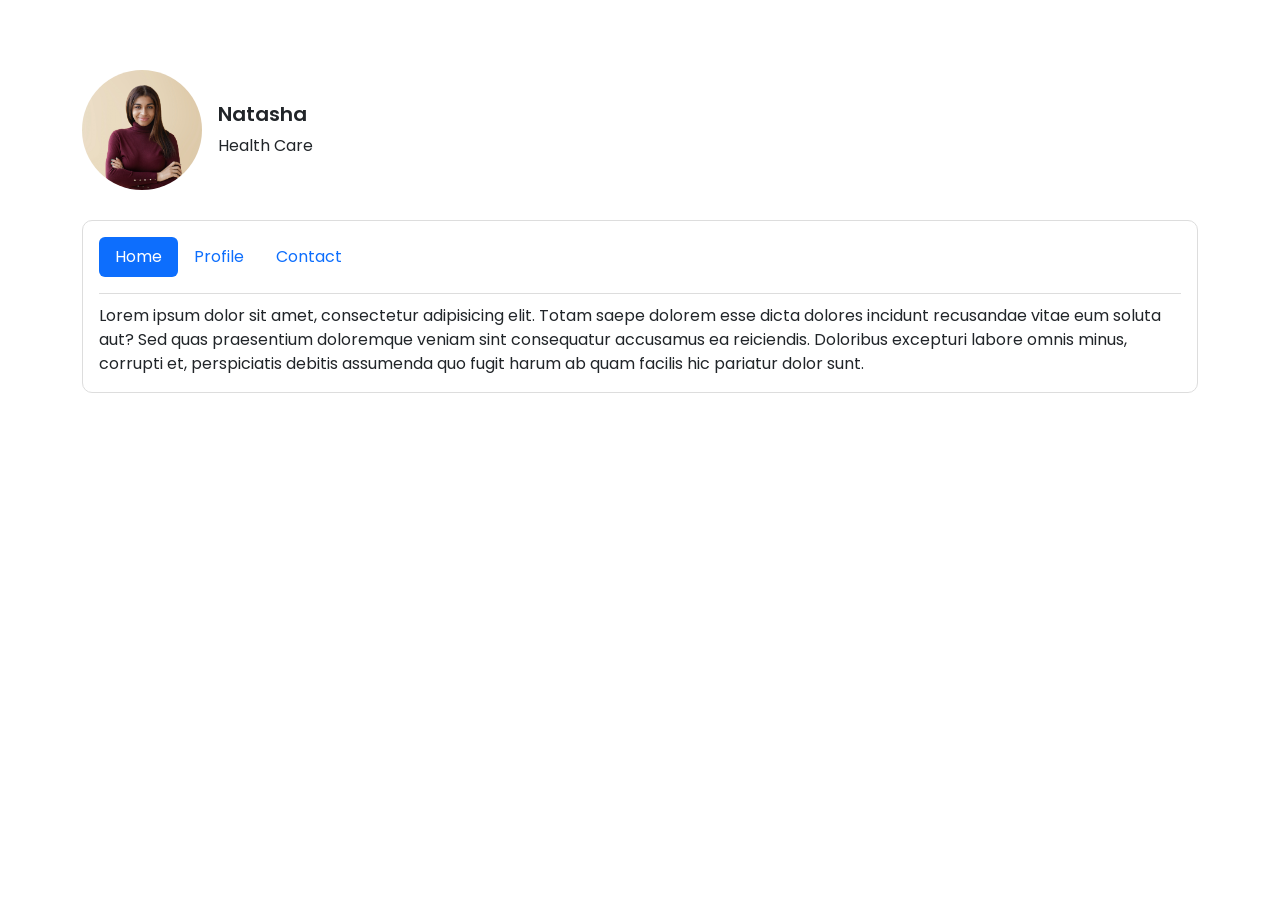
==== profile-details.html @ 5de52268 "pro care card section and profile details page design done" ====
<!DOCTYPE html>
<html lang="en">
<head>
    <meta charset="UTF-8">
    <meta name="viewport" content="width=device-width, initial-scale=1.0">
    <!-- site title -->
    <title>Pro Care Template</title>
    <!-- google font -->
    <link rel="preconnect" href="https://fonts.googleapis.com">
    <link rel="preconnect" href="https://fonts.gstatic.com" crossorigin>
    <link
        href="https://fonts.googleapis.com/css2?family=Poppins:ital,wght@0,100;0,200;0,300;0,400;0,500;0,600;0,700;0,800;0,900;1,100;1,200;1,300;1,400;1,500;1,600;1,700;1,800;1,900&display=swap"
        rel="stylesheet">
    <!-- css links -->
    <link href="https://cdn.jsdelivr.net/npm/bootstrap@5.3.5/dist/css/bootstrap.min.css" rel="stylesheet"
        integrity="sha384-SgOJa3DmI69IUzQ2PVdRZhwQ+dy64/BUtbMJw1MZ8t5HZApcHrRKUc4W0kG879m7" crossorigin="anonymous">
    <link rel="stylesheet" href="https://cdn.jsdelivr.net/npm/swiper@11/swiper-bundle.min.css" />
    <link rel="stylesheet" href="style.css">
</head>
<body>
    
    <section class="profile_details_area">
        <div class="container">
            <div class="user_profile">
                <div class="user_image">
                    <img src="images/female1.jpg" alt="">
                </div>
                <div class="user_info">
                    <h3 class="name">Natasha</h3>
                    <p class="designation">Health Care</p>
                </div>
            </div>
            <div class="profile_details">
                <ul class="nav nav-pills mb-3" id="pills-tab" role="tablist">
                    <li class="nav-item" role="presentation">
                        <button class="nav-link active" id="pills-home-tab" data-bs-toggle="pill" data-bs-target="#pills-home"
                            type="button" role="tab" aria-controls="pills-home" aria-selected="true">Home</button>
                    </li>
                    <li class="nav-item" role="presentation">
                        <button class="nav-link" id="pills-profile-tab" data-bs-toggle="pill" data-bs-target="#pills-profile"
                            type="button" role="tab" aria-controls="pills-profile" aria-selected="false">Profile</button>
                    </li>
                    <li class="nav-item" role="presentation">
                        <button class="nav-link" id="pills-contact-tab" data-bs-toggle="pill" data-bs-target="#pills-contact"
                            type="button" role="tab" aria-controls="pills-contact" aria-selected="false">Contact</button>
                    </li>
                </ul>
                <div class="tab-content" id="pills-tabContent">
                    <div class="tab-pane fade show active" id="pills-home" role="tabpanel" aria-labelledby="pills-home-tab"
                        tabindex="0">
                        Lorem ipsum dolor sit amet, consectetur adipisicing elit. Totam saepe dolorem esse dicta dolores incidunt recusandae vitae eum soluta aut? Sed quas praesentium doloremque veniam sint consequatur accusamus ea reiciendis. Doloribus excepturi labore omnis minus, corrupti et, perspiciatis debitis assumenda quo fugit harum ab quam facilis hic pariatur dolor sunt.
                    </div>
                    <div class="tab-pane fade" id="pills-profile" role="tabpanel" aria-labelledby="pills-profile-tab" tabindex="0">
                        Lorem ipsum dolor sit amet consectetur adipisicing elit. Inventore, eaque. Laborum illo adipisci veritatis cumque quos molestias ipsum dolores labore impedit consectetur temporibus ea, consequuntur autem voluptatem voluptates facilis provident!
                    </div>
                    <div class="tab-pane fade" id="pills-contact" role="tabpanel" aria-labelledby="pills-contact-tab" tabindex="0">
                        Lorem ipsum dolor sit, amet consectetur adipisicing elit. Enim ab laboriosam expedita similique doloribus molestiae tenetur aperiam assumenda neque tempora?
                    </div>
                </div>
            </div>
        </div>
    </section>

    <!-- script -->
    <script src="https://cdn.jsdelivr.net/npm/bootstrap@5.3.5/dist/js/bootstrap.bundle.min.js"
        integrity="sha384-k6d4wzSIapyDyv1kpU366/PK5hCdSbCRGRCMv+eplOQJWyd1fbcAu9OCUj5zNLiq"
        crossorigin="anonymous"></script>
    <script src="https://cdn.jsdelivr.net/npm/swiper@11/swiper-bundle.min.js"></script>
    <script src="index.js"></script>
</body>
</html>
---- style.css ----
*{
    margin: 0;
    padding: 0;
    box-sizing: border-box;
}
body{
    font-family: 'Poppins', sans-serif;
}
p {
    font-family: 'Poppins', sans-serif;
    font-size: 16px;
}
h1, h2, h3, h4, h5, h6 {
    font-family: 'Poppins', sans-serif;
    font-weight: 600;
}
h1 {
    font-size: 40px;
}
h2 {
    font-size: 32px;
}
h3 {
    font-size: 28px;
}
h4 {
    font-size: 24px;
}
h5 {
    font-size: 20px;
}
h6 {
    font-size: 18px;
}
a {
    text-decoration: none;
    color: inherit;
}
a:hover {
    text-decoration: none;
    color: inherit;
}
a:focus {
    outline: none;
}
button {
    cursor: pointer;
    border: none;
    background: none;
    font-family: 'Poppins', sans-serif;
}
button:focus {
    outline: none;
}

/* section title style here */
.section_title {
    margin-bottom: 50px;
}
.section_title h2 {
    font-size: 32px;
    margin-bottom: 10px;
    text-align: center;
    color: #333;
}

/* default card style here */
.pro_cara_giver .card .action_button {
    display: flex;
    align-items: center;
    justify-content: space-between;
    padding: 0 1rem 1rem 1rem;
}
/* pro care giverr style here */
.pro_cara_giver {
    margin: 70px 0;
}
.action_button .online {
    color: green;
}
.action_button .ofline {
    color: red;
}
.proCareCard {
    padding-bottom: 70px;
}

/* profile details */
.profile_details_area {
    overflow: hidden;
    margin: 70px 0;
}
.profile_details_area .user_profile {
    display: flex;
    align-items: center;
    gap: 16px;
    margin-bottom: 30px;
}
.profile_details_area .user_info .name {
    font-size: 20px;
}
.profile_details_area .user_info .designation {
    margin-bottom: 0;
}
.profile_details_area .user_image {
    max-width: 120px;
    height: 120px;
    border-radius: 50%;
}
.profile_details_area .user_image img {
    width: 100%;
    height: 100%;
    object-fit: cover;
    border-radius: 50%;
}
.profile_details_area .profile_details {
    padding: 1rem;
    border: 1px solid #ddd;
    border-radius: 10px;
}
.profile_details_area .tab-content {
    border-top: 1px solid #ddd;
    padding-top: 10px;
}
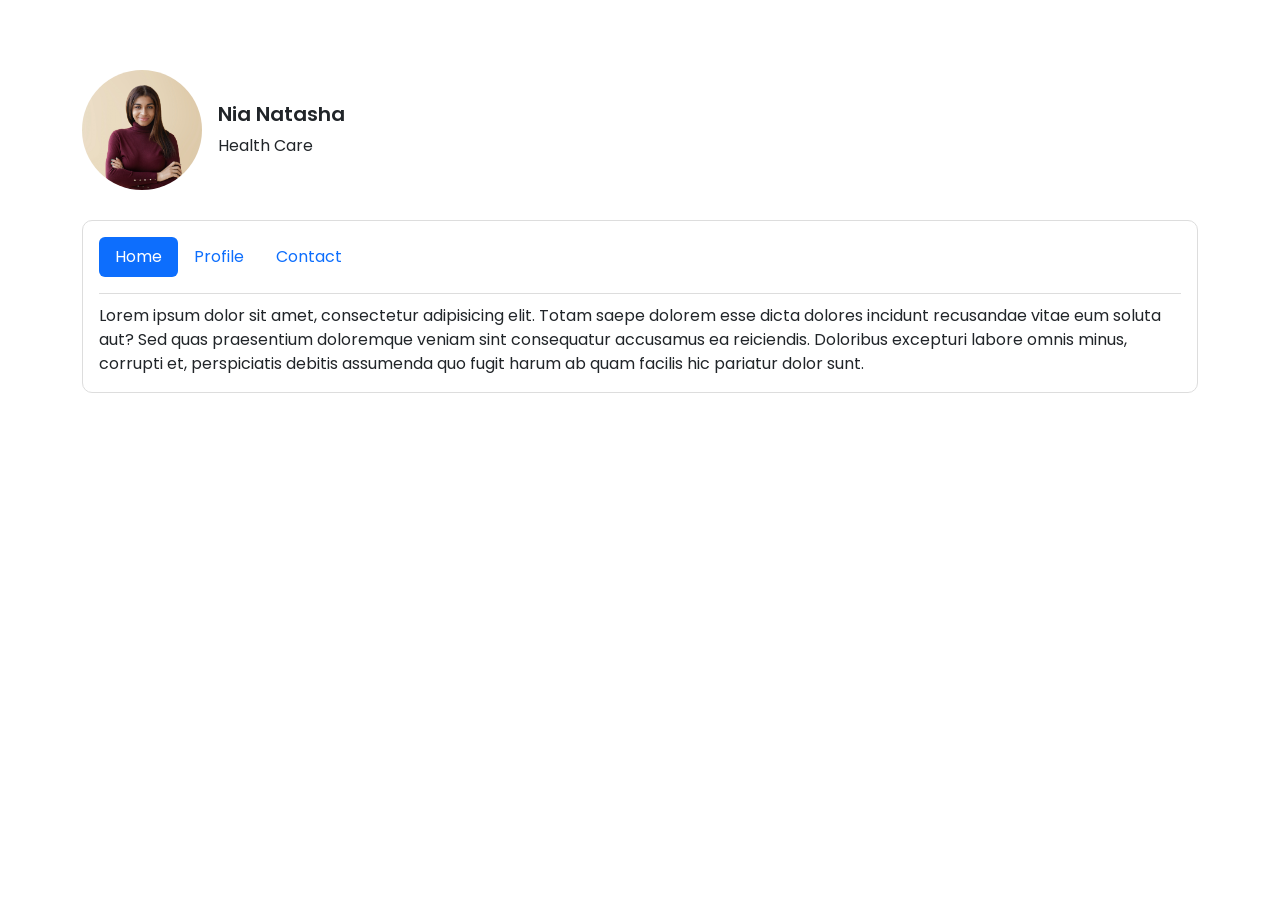
==== commit 1b7deef5: "responsive done" ====
--- a/profile-details.html
+++ b/profile-details.html
@@ -15,7 +15,7 @@
     <link href="https://cdn.jsdelivr.net/npm/bootstrap@5.3.5/dist/css/bootstrap.min.css" rel="stylesheet"
         integrity="sha384-SgOJa3DmI69IUzQ2PVdRZhwQ+dy64/BUtbMJw1MZ8t5HZApcHrRKUc4W0kG879m7" crossorigin="anonymous">
     <link rel="stylesheet" href="https://cdn.jsdelivr.net/npm/swiper@11/swiper-bundle.min.css" />
-    <link rel="stylesheet" href="style.css">
+    <link rel="stylesheet" href="css/style.css">
 </head>
 <body>
     
@@ -26,7 +26,7 @@
                     <img src="images/female1.jpg" alt="">
                 </div>
                 <div class="user_info">
-                    <h3 class="name">Natasha</h3>
+                    <h3 class="name">Nia Natasha</h3>
                     <p class="designation">Health Care</p>
                 </div>
             </div>
@@ -66,6 +66,6 @@
         integrity="sha384-k6d4wzSIapyDyv1kpU366/PK5hCdSbCRGRCMv+eplOQJWyd1fbcAu9OCUj5zNLiq"
         crossorigin="anonymous"></script>
     <script src="https://cdn.jsdelivr.net/npm/swiper@11/swiper-bundle.min.js"></script>
-    <script src="index.js"></script>
+    <script src="js/index.js"></script>
 </body>
 </html>
--- a/css/style.css
+++ b/css/style.css
@@ -0,0 +1,157 @@
+*{
+    margin: 0;
+    padding: 0;
+    box-sizing: border-box;
+}
+body{
+    font-family: 'Poppins', sans-serif;
+}
+p {
+    font-family: 'Poppins', sans-serif;
+    font-size: 16px;
+}
+h1, h2, h3, h4, h5, h6 {
+    font-family: 'Poppins', sans-serif;
+    font-weight: 600;
+}
+h1 {
+    font-size: 40px;
+}
+h2 {
+    font-size: 32px;
+}
+h3 {
+    font-size: 28px;
+}
+h4 {
+    font-size: 24px;
+}
+h5 {
+    font-size: 20px;
+}
+h6 {
+    font-size: 18px;
+}
+a {
+    text-decoration: none;
+    color: inherit;
+}
+a:hover {
+    text-decoration: none;
+    color: inherit;
+}
+a:focus {
+    outline: none;
+}
+button {
+    cursor: pointer;
+    border: none;
+    background: none;
+    font-family: 'Poppins', sans-serif;
+}
+button:focus {
+    outline: none;
+}
+
+/* section title style here */
+.section_title {
+    margin-bottom: 50px;
+}
+.section_title h2 {
+    font-size: 24px;
+    margin-bottom: 10px;
+    text-align: center;
+    color: #333;
+}
+
+/* default card style here */
+.pro_cara_giver .card .action_button {
+    display: flex;
+    align-items: center;
+    justify-content: space-between;
+    padding: 0 1rem 1rem 1rem;
+}
+/* pro care giverr style here */
+.pro_cara_giver {
+    margin: 70px 0;
+}
+.action_button .online {
+    color: green;
+}
+.action_button .ofline {
+    color: red;
+}
+.proCareCard {
+    padding-bottom: 70px;
+}
+
+/* profile details */
+.profile_details_area {
+    overflow: hidden;
+    margin: 70px 0;
+}
+.profile_details_area .user_profile {
+    display: flex;
+    align-items: center;
+    gap: 16px;
+    margin-bottom: 30px;
+}
+.profile_details_area .user_info .name {
+    font-size: 20px;
+}
+.profile_details_area .user_info .designation {
+    margin-bottom: 0;
+}
+.profile_details_area .user_image {
+    max-width: 120px;
+    height: 120px;
+    border-radius: 50%;
+}
+.profile_details_area .user_image img {
+    width: 100%;
+    height: 100%;
+    object-fit: cover;
+    border-radius: 50%;
+}
+.profile_details_area .profile_details {
+    padding: 1rem;
+    border: 1px solid #ddd;
+    border-radius: 10px;
+}
+.profile_details_area .tab-content {
+    border-top: 1px solid #ddd;
+    padding-top: 10px;
+}
+
+
+/* our services area style here */
+.our_services_area {
+    margin-bottom: 70px;
+}
+.our_services_area .service-card {
+    border: none;
+    border-radius: 16px;
+    box-shadow: 0 4px 16px rgba(0, 0, 0, 0.1);
+    transition: transform 0.3s ease;
+    height: 100%;
+}
+
+.our_services_area .service-card:hover {
+    transform: translateY(-5px);
+}
+
+.our_services_area .service-card img {
+    height: 200px;
+    object-fit: cover;
+    border-top-left-radius: 16px;
+    border-top-right-radius: 16px;
+}
+
+.our_services_area .card-title {
+    font-weight: 600;
+}
+
+.our_services_area .card-text {
+    font-size: 14px;
+    color: #555;
+}
